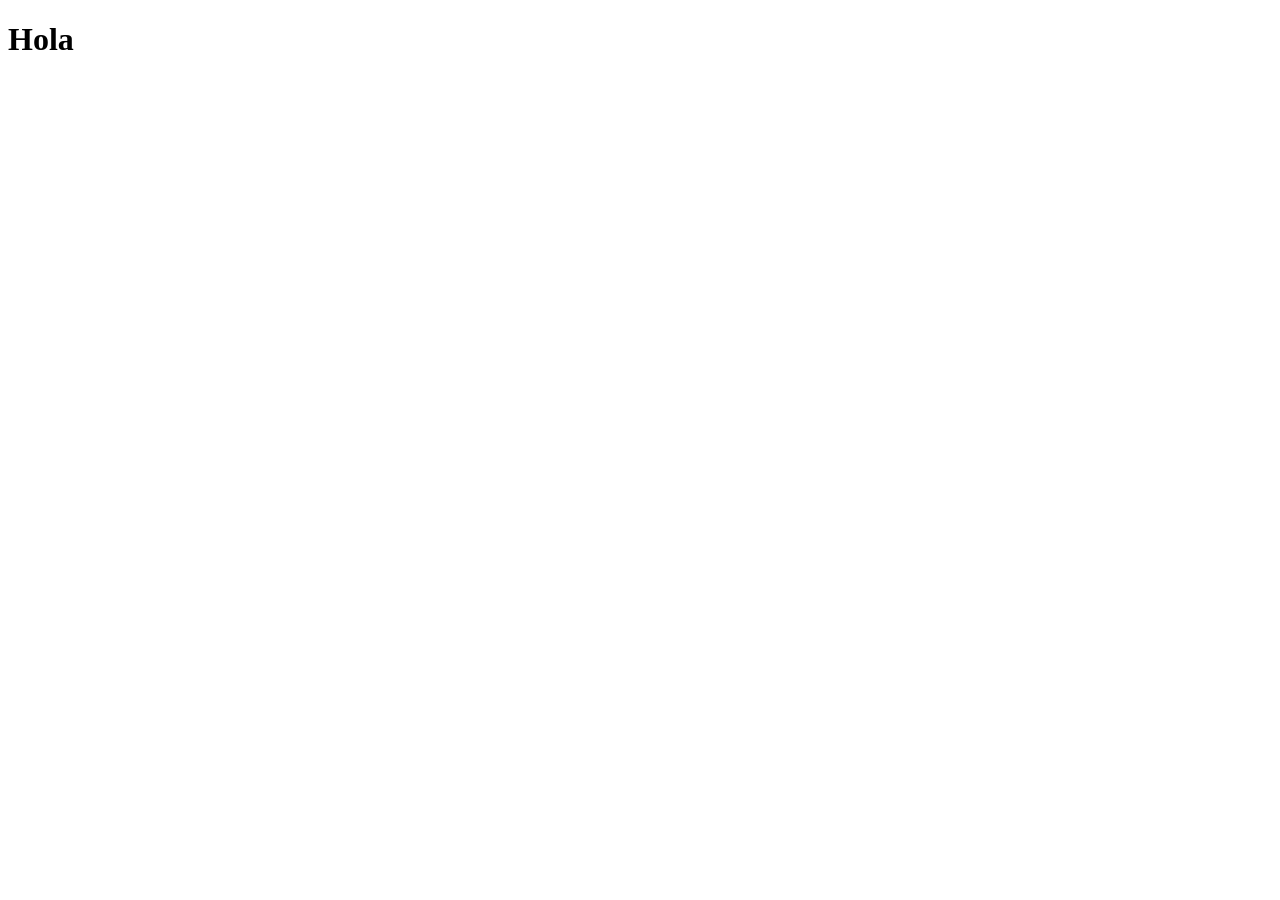
==== index.html @ 45ee91a8 "esto es un hola" ====
<!DOCTYPE html>
<html lang="en">
<head>
  <meta charset="UTF-8">
  <meta name="viewport" content="width=device-width, initial-scale=1.0">
  <title>Collab</title>
</head>
<body>
  <h1>Hola</h1>
</body>
</html>
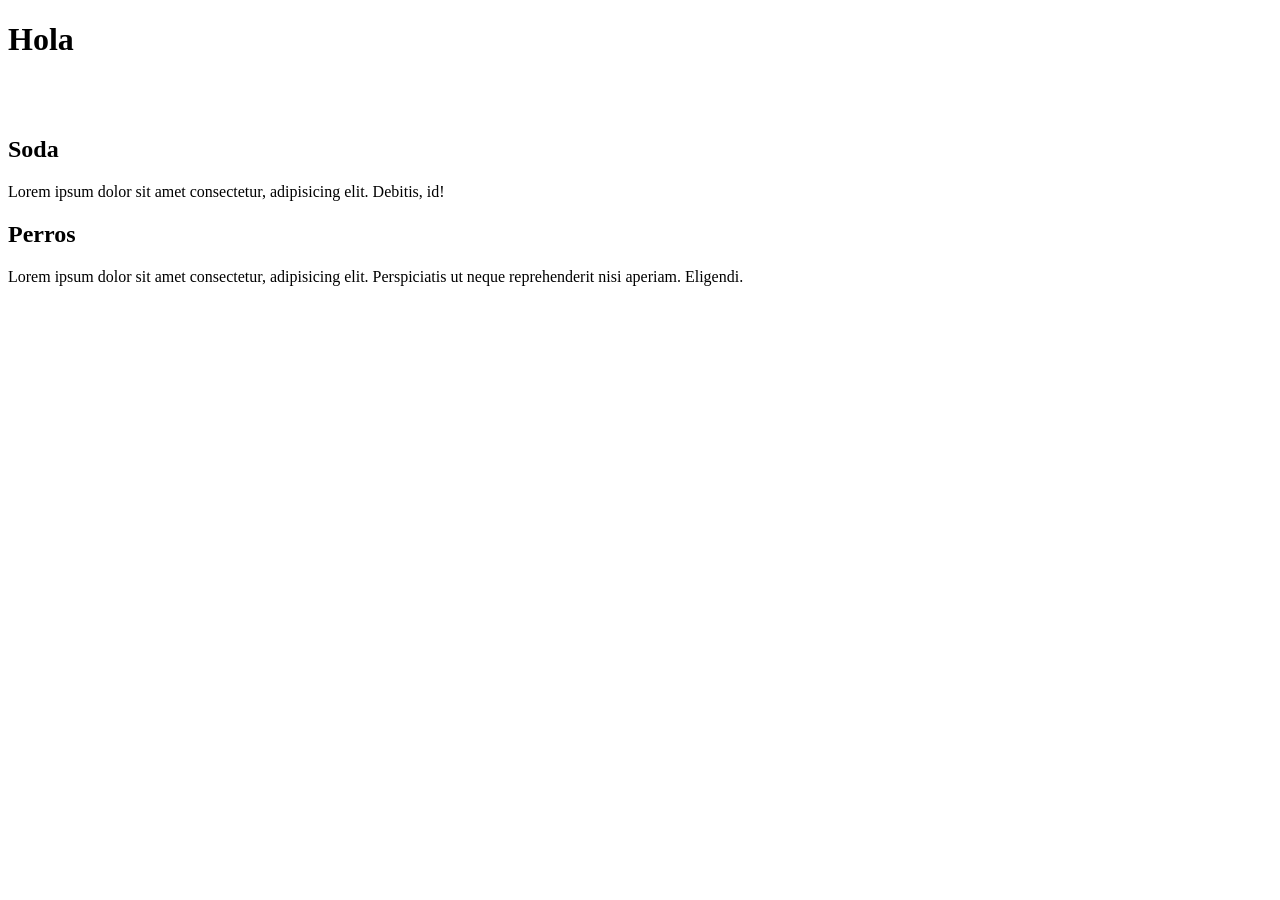
==== commit fbac31d1: "cosas de la rama yami" ====
--- a/index.html
+++ b/index.html
@@ -7,5 +7,13 @@
 </head>
 <body>
   <h1>Hola</h1>
+  
+  <br><br>
+  <h2>Soda</h2>
+  <p>Lorem ipsum dolor sit amet consectetur, adipisicing elit. Debitis, id!</p>
+  <h2>Perros</h2>
+  <p>Lorem ipsum dolor sit amet consectetur, adipisicing elit. Perspiciatis ut neque reprehenderit nisi aperiam. Eligendi.
+  </p>
+  
 </body>
 </html>
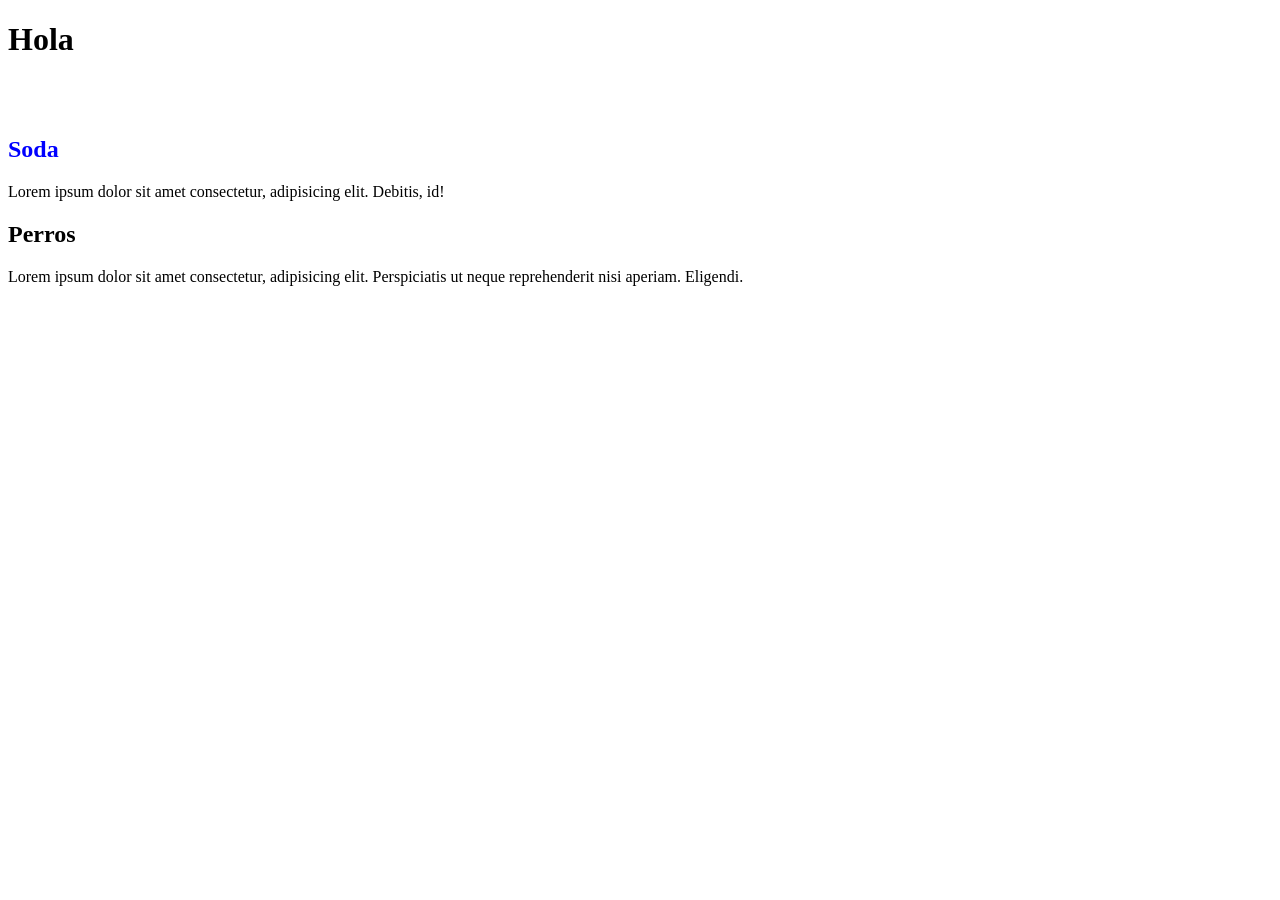
==== commit 3155ab98: "color en título soda" ====
--- a/index.html
+++ b/index.html
@@ -9,7 +9,7 @@
   <h1>Hola</h1>
   
   <br><br>
-  <h2>Soda</h2>
+  <h2 style="color: blue;">Soda</h2>
   <p>Lorem ipsum dolor sit amet consectetur, adipisicing elit. Debitis, id!</p>
   <h2>Perros</h2>
   <p>Lorem ipsum dolor sit amet consectetur, adipisicing elit. Perspiciatis ut neque reprehenderit nisi aperiam. Eligendi.
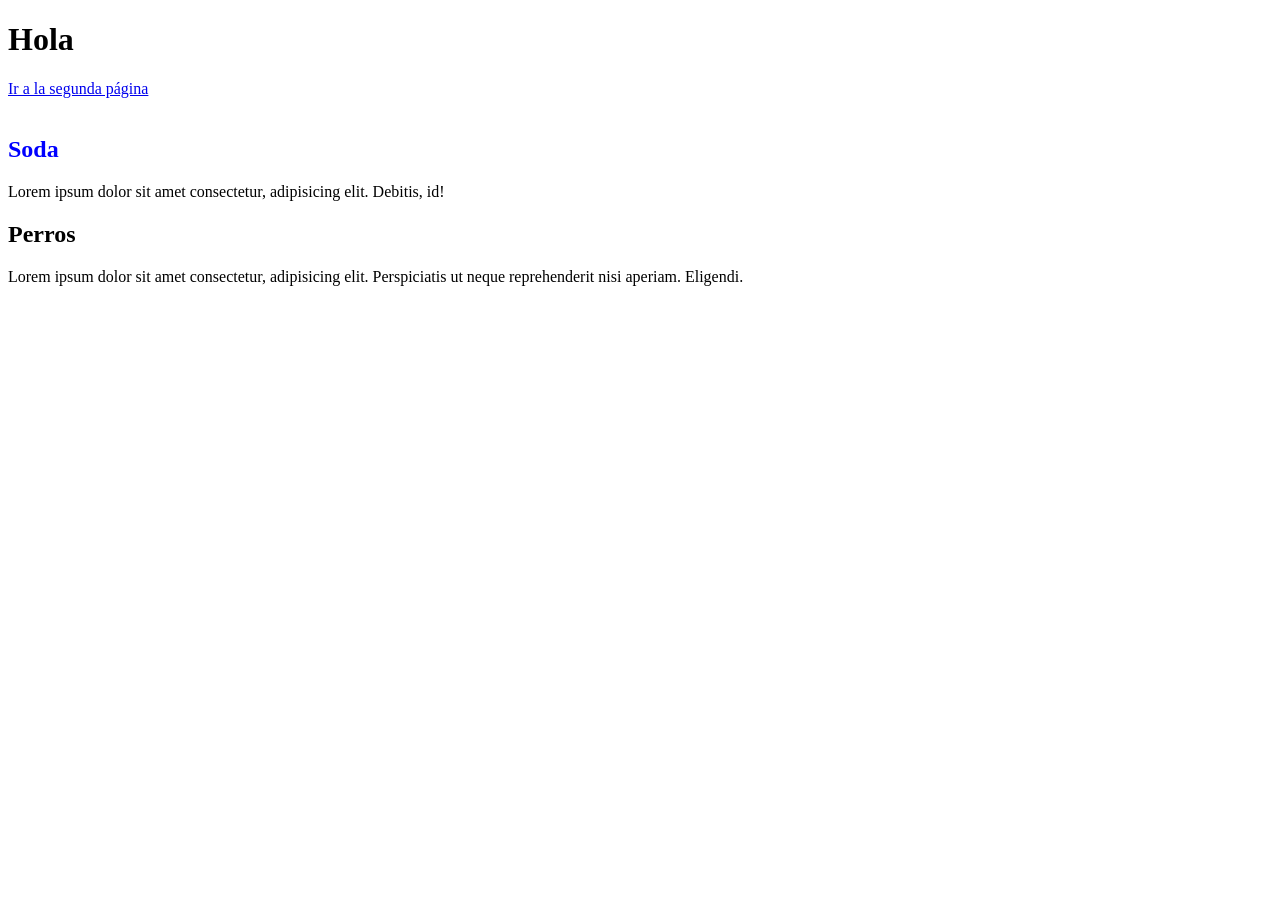
==== commit bd3aa39a: "página 2" ====
--- a/index.html
+++ b/index.html
@@ -7,6 +7,8 @@
 </head>
 <body>
   <h1>Hola</h1>
+
+  <a href="pagina2.html">Ir a la segunda página</a>
   
   <br><br>
   <h2 style="color: blue;">Soda</h2>
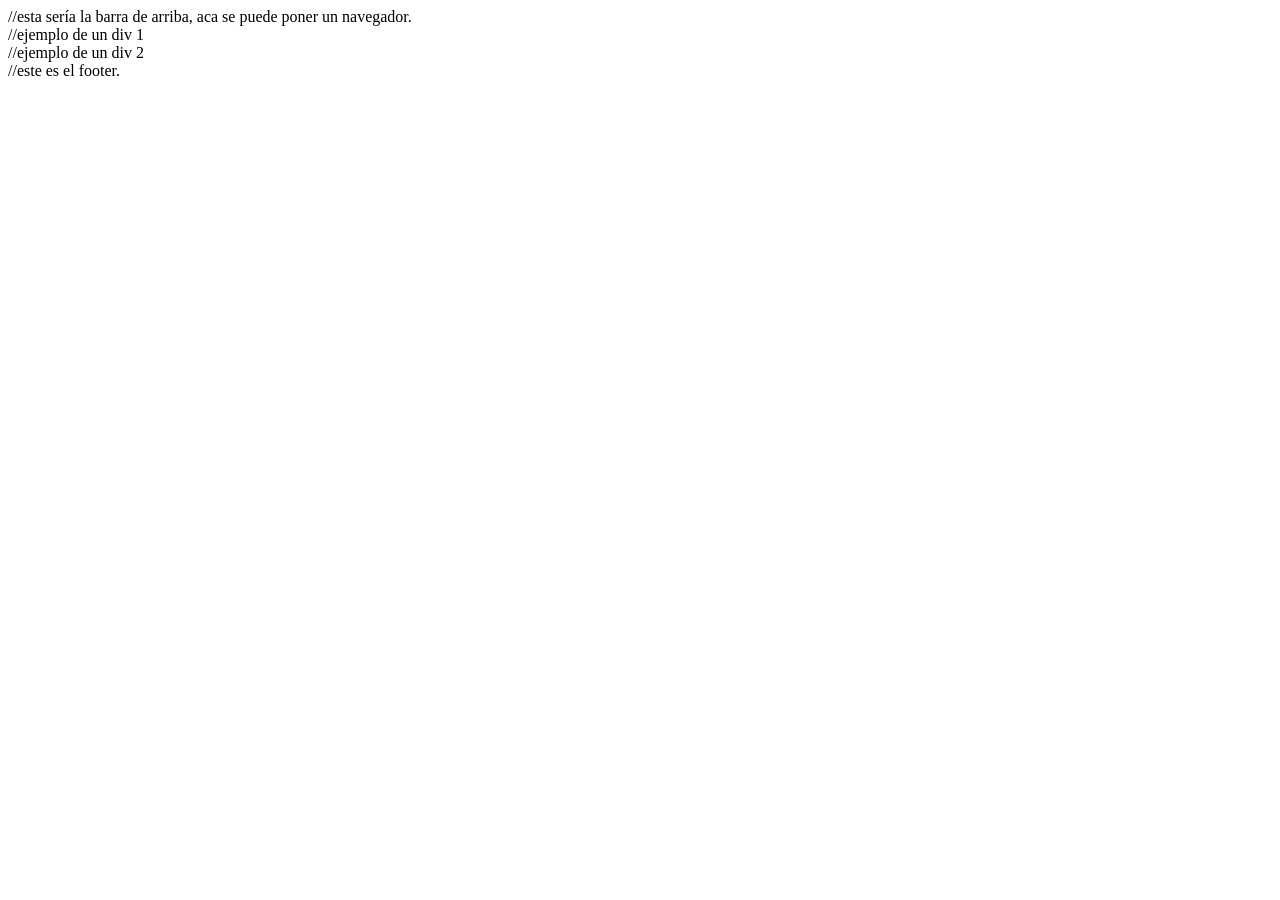
==== commit 928af237: "html nuevo" ====
--- a/index.html
+++ b/index.html
@@ -1,21 +1,47 @@
 <!DOCTYPE html>
-<html lang="en">
+<html lang="es">
 <head>
+  
   <meta charset="UTF-8">
-  <meta name="viewport" content="width=device-width, initial-scale=1.0">
+  <meta name="language" content="spanish">
+  <meta name="copyright" content="Justina-R">
+  <meta name="author" content="Justina Rey">
+  <meta name="audience" content="all">
+  <meta name="description" content="Esta es una página de prueba para repasar conceptos de programación.">
+  <meta name="keywords" content="programación, estudio, programming">
+  <meta name="robots" content="index, all, follow">
+  <meta name="category" content="">
+  <meta name="viewport" content="width=device-width, initial-scale=1.0, maximum-scale=1.0, user-scalable=no">
+  <!-- <meta name="viewport" content="width=device-width, initial-scale=1.0"> -->
+
   <title>Collab</title>
+
+  <link rel="icon" type="image/png" href="media/icono.png" sizes="32x32">
+
+	<link rel="stylesheet" type="text/css" href="css/style.css">
+
 </head>
 <body>
-  <h1>Hola</h1>
 
-  <a href="pagina2.html">Ir a la segunda página</a>
-  
-  <br><br>
-  <h2 style="color: blue;">Soda</h2>
-  <p>Lorem ipsum dolor sit amet consectetur, adipisicing elit. Debitis, id!</p>
-  <h2>Perros</h2>
-  <p>Lorem ipsum dolor sit amet consectetur, adipisicing elit. Perspiciatis ut neque reprehenderit nisi aperiam. Eligendi.
-  </p>
-  
+  <header>
+    //esta sería la barra de arriba, aca se puede poner un navegador.
+    <nav>
+      
+    </nav>
+  </header>
+
+  <section>
+    <div>
+     //ejemplo de un div 1
+    </div>
+    <div>
+     //ejemplo de un div 2
+    </div>
+  </section>
+
+  <footer>
+    //este es el footer.
+  </footer>
+
 </body>
 </html>
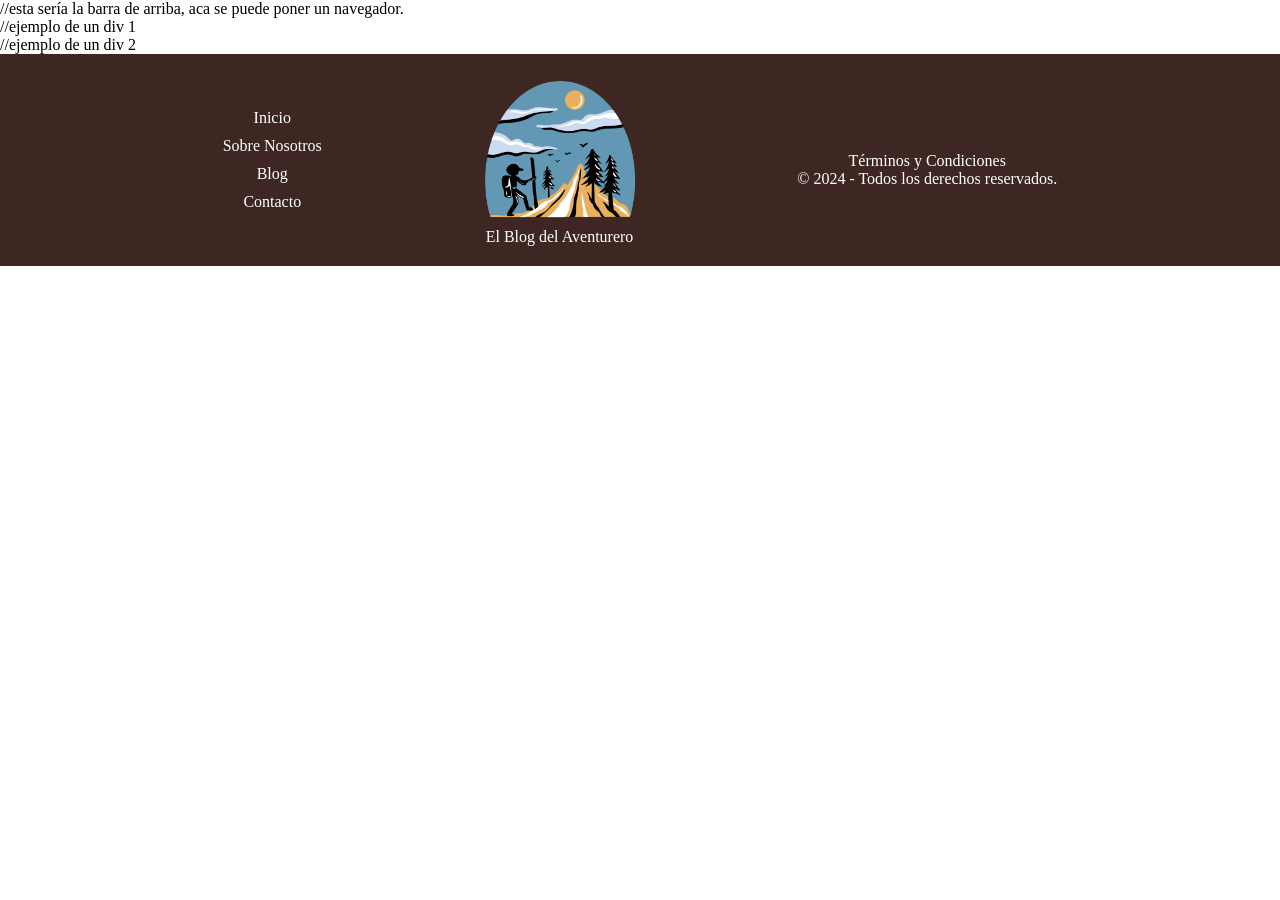
==== commit 9bc677a4: "pruebayam" ====
--- a/index.html
+++ b/index.html
@@ -12,7 +12,7 @@
   <meta name="robots" content="index, all, follow">
   <meta name="category" content="">
   <meta name="viewport" content="width=device-width, initial-scale=1.0, maximum-scale=1.0, user-scalable=no">
-  <!-- <meta name="viewport" content="width=device-width, initial-scale=1.0"> -->
+
 
   <title>Collab</title>
 
@@ -40,7 +40,30 @@
   </section>
 
   <footer>
-    //este es el footer.
+    <div class="footer-container">
+      <div class="footer-sitemap">
+          <ul>
+              <li><a href="#">Inicio</a></li>
+              <li><a href="#">Sobre Nosotros</a></li>
+              <li><a href="#">Blog</a></li>
+              <li><a href="#">Contacto</a></li>
+          </ul>
+      </div>
+
+      <div class="footer-logo">
+        <img src="media/logodelfooter.png" alt="Logo del Blog" />
+        <p class="blog-name"> El Blog del Aventurero</p>
+      </div>
+
+      <div class="footer-cont-tyccopyright">
+      <div class="footer-tyc">
+          <a href="#">Términos y Condiciones</a>
+      </div>
+      <div class="footer-copyright">
+          <p>&copy; 2024 - Todos los derechos reservados.</p>
+      </div>
+      </div>
+    </div>
   </footer>
 
 </body>
--- a/css/style.css
+++ b/css/style.css
@@ -0,0 +1,75 @@
+* { 
+  margin: 0;
+  padding: 0;
+  box-sizing: border-box;
+}
+
+footer {
+  background-color: #3e2723; /* Marrón oscuro */
+  color: #fff; /* Letras blancas */
+  padding: 20px 0;
+}
+
+.footer-container {
+  display: flex;
+  justify-content: space-evenly;
+  align-items: center;
+  max-width: 1200px;
+  margin: 0 auto;
+  padding: 0 20px;
+  flex-wrap: wrap;
+}
+
+.footer-logo {
+  text-align: center;
+}
+
+.footer-logo img {
+  max-width: 150px;
+  height: auto;
+}
+
+.footer-sitemap {
+  text-align: center;
+}
+
+.footer-sitemap ul {
+  list-style: none;
+  padding: 0;
+  margin: 0;
+}
+
+.footer-sitemap ul li {
+  margin: 10px 0;
+}
+
+.footer-sitemap ul li a {
+  color: #fff;
+  text-decoration: none;
+}
+
+.footer-sitemap ul li a:hover {
+  text-decoration: underline;
+}
+
+
+.footer-cont-tyccopyright{
+  padding-top: 20px
+}
+
+.footer-tyc {
+  text-align: center;
+}
+
+.footer-tyc a {
+  color: #fff;
+  text-decoration: none;
+}
+
+.footer-tyc a:hover {
+  text-decoration: underline;
+}
+
+.footer-copyright {
+  text-align: center;
+}
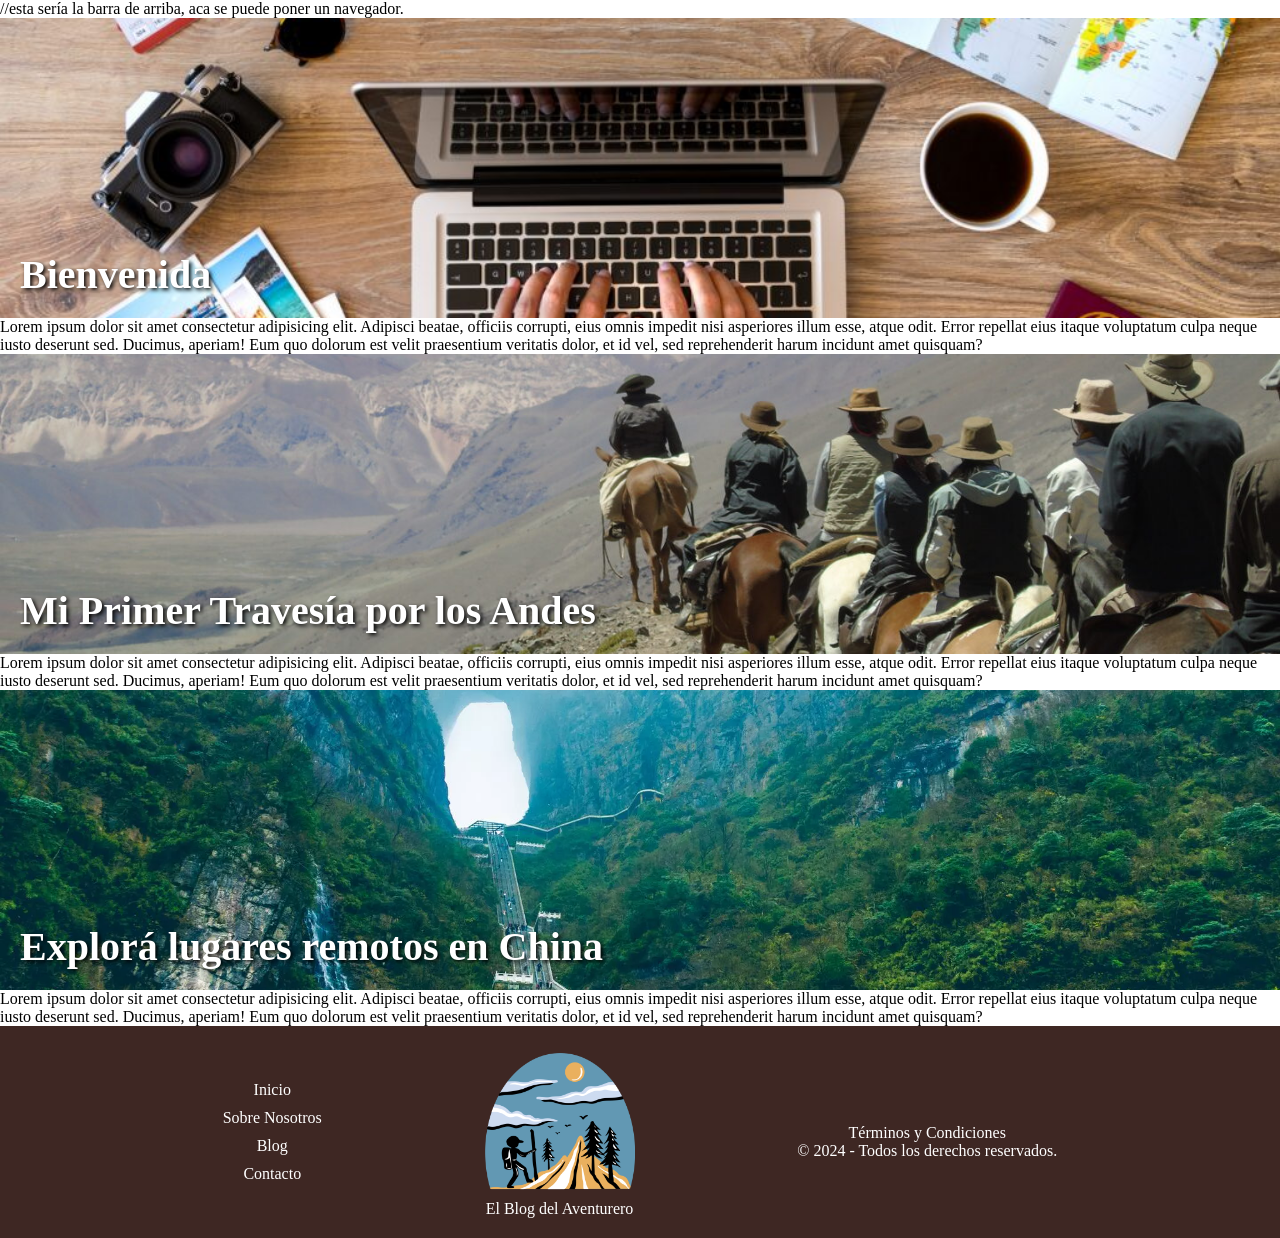
==== commit 1d883964: "cambios" ====
--- a/index.html
+++ b/index.html
@@ -31,12 +31,26 @@
   </header>
 
   <section>
-    <div>
-     //ejemplo de un div 1
+    <div class="caja-titulos-blogs caja-titulos-blogs-image-1">
+     <h1 class="titulos-blogs">Bienvenida</h1>
     </div>
     <div>
-     //ejemplo de un div 2
+     <p>Lorem ipsum dolor sit amet consectetur adipisicing elit. Adipisci beatae, officiis corrupti, eius omnis impedit nisi asperiores illum esse, atque odit. Error repellat eius itaque voluptatum culpa neque iusto deserunt sed. Ducimus, aperiam! Eum quo dolorum est velit praesentium veritatis dolor, et id vel, sed reprehenderit harum incidunt amet quisquam?</p>
     </div>
+
+    <div class="caja-titulos-blogs caja-titulos-blogs-image-2">
+      <h1 class="titulos-blogs">Mi Primer Travesía por los Andes</h1>
+     </div>
+     <div>
+      <p>Lorem ipsum dolor sit amet consectetur adipisicing elit. Adipisci beatae, officiis corrupti, eius omnis impedit nisi asperiores illum esse, atque odit. Error repellat eius itaque voluptatum culpa neque iusto deserunt sed. Ducimus, aperiam! Eum quo dolorum est velit praesentium veritatis dolor, et id vel, sed reprehenderit harum incidunt amet quisquam?</p>
+     </div>
+
+     <div class="caja-titulos-blogs caja-titulos-blogs-image-3">
+      <h1 class="titulos-blogs">Explorá lugares remotos en China</h1>
+     </div>
+     <div>
+      <p>Lorem ipsum dolor sit amet consectetur adipisicing elit. Adipisci beatae, officiis corrupti, eius omnis impedit nisi asperiores illum esse, atque odit. Error repellat eius itaque voluptatum culpa neque iusto deserunt sed. Ducimus, aperiam! Eum quo dolorum est velit praesentium veritatis dolor, et id vel, sed reprehenderit harum incidunt amet quisquam?</p>
+     </div>
   </section>
 
   <footer>
--- a/css/style.css
+++ b/css/style.css
@@ -3,6 +3,46 @@
   padding: 0;
   box-sizing: border-box;
 }
+
+.caja-titulos-blogs {
+  width: 100%;
+  height: 300px;
+  display: flex;
+  flex-direction: column;
+  justify-content: flex-end;
+  padding: 20px;
+  background-size: cover;
+  background-position: center; 
+  background-repeat: no-repeat;
+}
+
+.caja-titulos-blogs-image-1 {
+  background-image: url("../media/bienvenida.jpeg");
+}
+
+.caja-titulos-blogs-image-2 {
+  background-image: url("../media/cordillera.jpg");
+}
+
+.caja-titulos-blogs-image-3 {
+  background-image: url("../media/china.jpg");
+}
+
+.titulos-blogs { 
+  color: #fff;
+  font-size: 40px;
+  text-shadow: 2px 2px 4px rgba(0, 0, 0, 2.9);
+}
+
+
+
+
+
+
+
+
+
+
 
 footer {
   background-color: #3e2723; /* Marrón oscuro */
